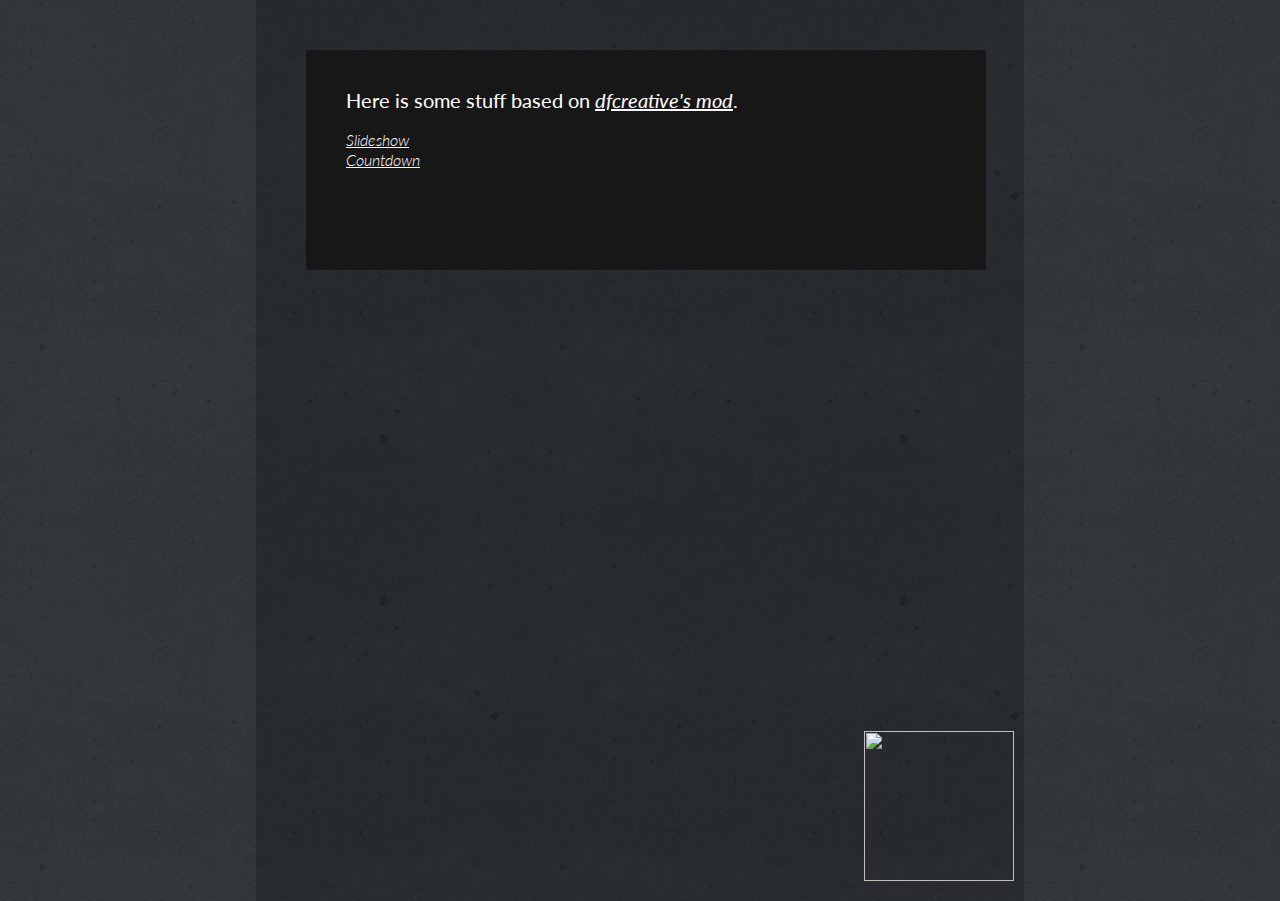
==== index.html @ edd29836 "Add link to index page and fix wrapper style" ====
<!doctype html>
<meta charset="utf-8">
 <script type="text/javascript" src="https://ajax.googleapis.com/ajax/libs/jquery/1.7.1/jquery.min.js"></script>
<title>Hello</title>
<link rel="stylesheet" type="text/css" href="style/globalStyle.css">
<link rel="stylesheet" type="text/css" href="style/sliderStyle.css">
<body>
	<div class="wrapper">
		<div class="index-description description">
			<iframe class="github-btn" src="http://ghbtns.com/github-btn.html?user=cakeinpanic&repo=modBasedStuff&type=watch" allowtransparency="true" frameborder="0" scrolling="0" width="62" height="20"></iframe>
  			<span>Here is some stuff based on <a href="https://github.com/dfcreative/mod/">dfcreative's mod</a>.</span> <br><a href="slider.html">Slideshow</a>
  			<br>
  			<a href="countdown.html">Countdown</a>
  		</div>
  		<img class="index-img" src="http://24.media.tumblr.com/tumblr_mdywf7fB651rgpyeqo1_500.gif" >

	</div>
</body>
---- style/globalStyle.css ----
@import url(http://fonts.googleapis.com/css?family=Lato:300,400,300italic,400italic);

html, body
{
	height:100%;
}

body{
	background: url("concrete_wall.png");
	margin:0;
	min-height: 100%;

}
.github-btn{
	float: right;
}

.wrapper
{
	position:relative;
	margin: 0 auto;
	min-height: 100%;
	max-width:60%;
	padding-top: 1px;
	background: rgba(0,0,0,.2);

}
.counter-wrapper{
	padding-top:40px;
}

.description{
	font-family: 'Lato', serif;
	font-weight: 300;
	font-size:16px;
	line-height:20px;
	color: white;
	width:600px;
	padding:11px;
	margin:0 auto;
	background-color: rgb(24, 23, 23);
}
.index-description
{
	position:absolute;
	top:50px;
	padding: 40px 40px 100px;
	left:50px;
	right: 50px;


}
.countdown-descripton{
	margin-top:50px;
}
.description a{
	color: white;
	font-style: italic;
}
.description span{
	font-weight: 400;
	display:block;
	font-size:20px;
}
.index-img
{
	width:150px;
	height:150px;
	position:absolute;
	bottom:20px;
	right:10px;
}
---- style/sliderStyle.css ----
.slider
{
	width: 600px;
	height: 400px;
	position: relative;
	outline: 1px solid lightGrey;
	margin: 35px auto 6px;

	background-size: cover;
	background-position: center center;
	background-repeat: no-repeat;
}
.inside-pic
{
	width: inherit;
	height: inherit;
	position:absolute;
	background-size: cover;
	background-position: center center;
	background-repeat: no-repeat;

}
.global-preloader{
	position:absolute;
	background-color: red;
	opacity: .3;
	height: 7px;

	bottom:0;
	left:0;
	width: 100%;
}

.preloader{
	background-color: blue;
	height: 7px;
	position:absolute;
	bottom:0;
	left:0;
}
.last-slide-btn{
	position: relative;
	width:600px;
	margin:0 auto;
	text-align: right;
	font-family: 'Lato' serif;
	letter-spacing: 1px;
	font-weight: 300;
	font-style: italic;
	text-decoration: underline;
	font-size: 18px;
	color: rgb(230, 102, 17);
	margin-bottom:15px;
	cursor: pointer;
}
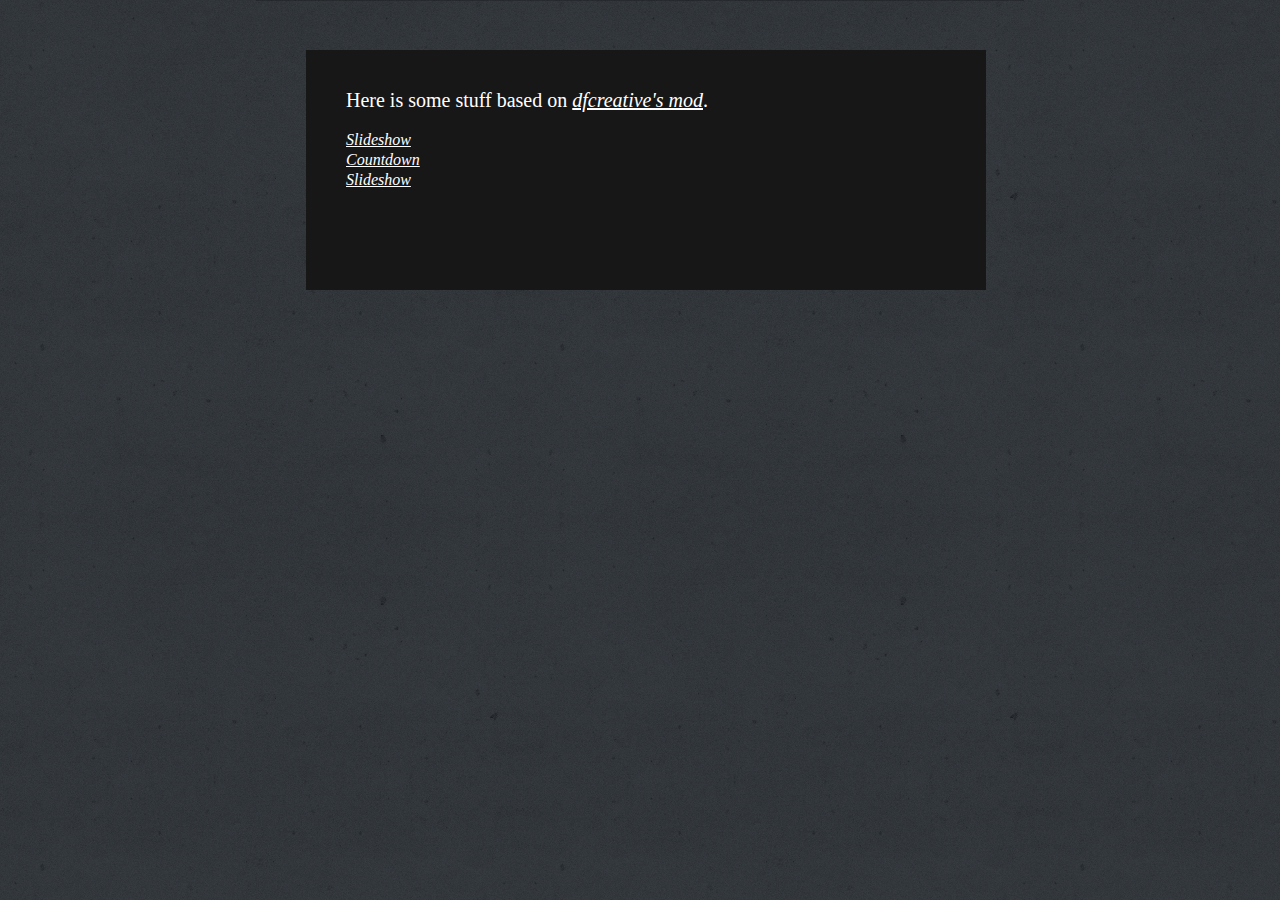
==== commit 1fd2fe02: "Prepare sideshow demo" ====
--- a/index.html
+++ b/index.html
@@ -3,7 +3,6 @@
  <script type="text/javascript" src="https://ajax.googleapis.com/ajax/libs/jquery/1.7.1/jquery.min.js"></script>
 <title>Hello</title>
 <link rel="stylesheet" type="text/css" href="style/globalStyle.css">
-<link rel="stylesheet" type="text/css" href="style/sliderStyle.css">
 <body>
 	<div class="wrapper">
 		<div class="index-description description">
@@ -11,6 +10,8 @@
   			<span>Here is some stuff based on <a href="https://github.com/dfcreative/mod/">dfcreative's mod</a>.</span> <br><a href="slider.html">Slideshow</a>
   			<br>
   			<a href="countdown.html">Countdown</a>
+  			<br>
+  			<a href="slideshow.html">Slideshow</a>
   		</div>
   		<img class="index-img" src="http://24.media.tumblr.com/tumblr_mdywf7fB651rgpyeqo1_500.gif" >
 
--- a/style/globalStyle.css
+++ b/style/globalStyle.css
@@ -1,4 +1,4 @@
-@import url(http://fonts.googleapis.com/css?family=Lato:300,400,300italic,400italic);
+//@import url(http://fonts.googleapis.com/css?family=Lato:300,400,300italic,400italic);
 
 html, body
 {
@@ -36,6 +36,7 @@
 	line-height:20px;
 	color: white;
 	width:600px;
+	max-width:100%;
 	padding:11px;
 	margin:0 auto;
 	background-color: rgb(24, 23, 23);
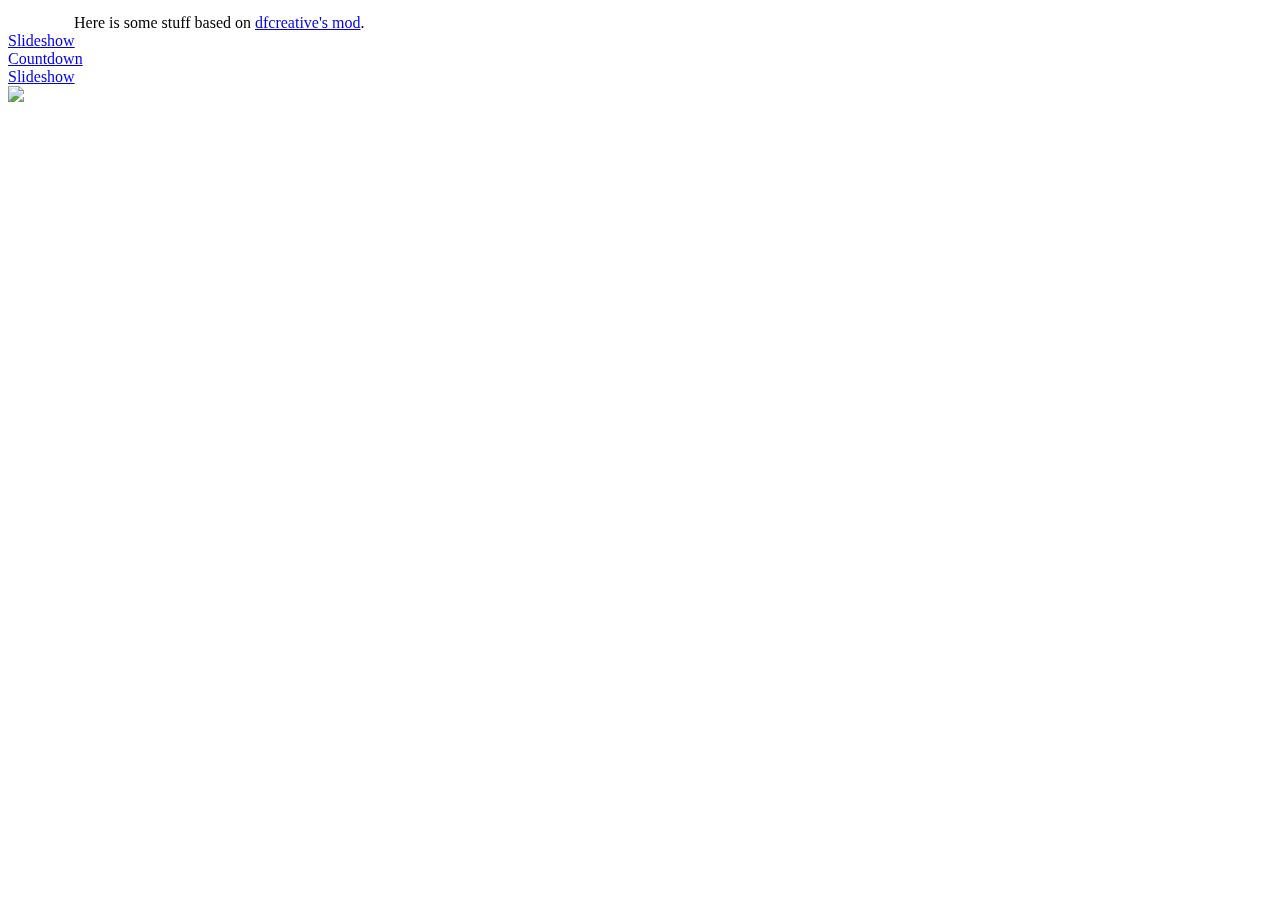
==== commit 5c361dc1: "Rename slider to image rotator" ====
--- a/index.html
+++ b/index.html
@@ -2,12 +2,12 @@
 <meta charset="utf-8">
  <script type="text/javascript" src="https://ajax.googleapis.com/ajax/libs/jquery/1.7.1/jquery.min.js"></script>
 <title>Hello</title>
-<link rel="stylesheet" type="text/css" href="style/globalStyle.css">
+<link rel="stylesheet" type="text/css" href="css/globalStyle.css">
 <body>
 	<div class="wrapper">
 		<div class="index-description description">
 			<iframe class="github-btn" src="http://ghbtns.com/github-btn.html?user=cakeinpanic&repo=modBasedStuff&type=watch" allowtransparency="true" frameborder="0" scrolling="0" width="62" height="20"></iframe>
-  			<span>Here is some stuff based on <a href="https://github.com/dfcreative/mod/">dfcreative's mod</a>.</span> <br><a href="slider.html">Slideshow</a>
+  			<span>Here is some stuff based on <a href="https://github.com/dfcreative/mod/">dfcreative's mod</a>.</span> <br><a href="image-rotator.html">Slideshow</a>
   			<br>
   			<a href="countdown.html">Countdown</a>
   			<br>
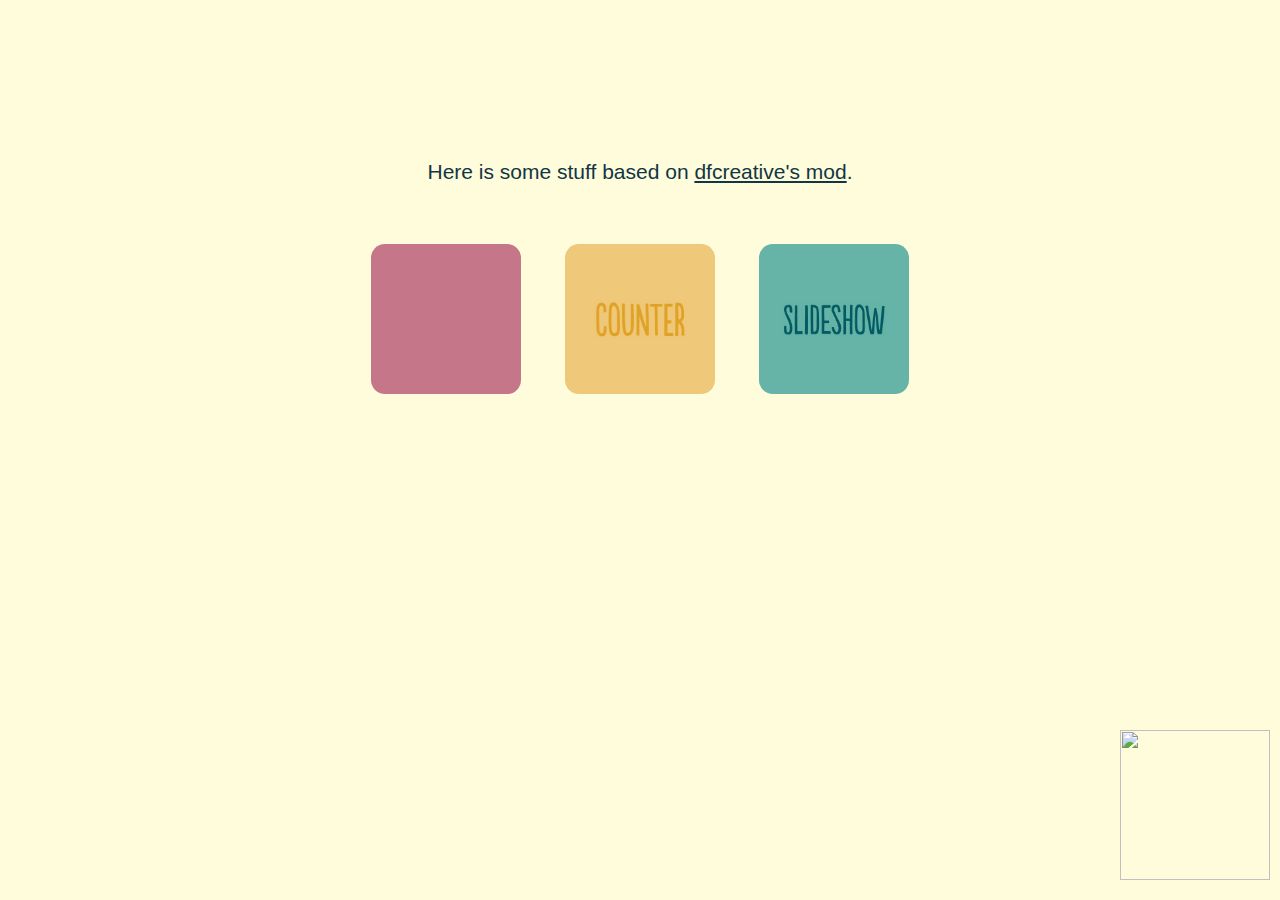
==== commit 4ee445bb: "Restyle index page" ====
--- a/index.html
+++ b/index.html
@@ -5,15 +5,18 @@
 <link rel="stylesheet" type="text/css" href="css/globalStyle.css">
 <body>
 	<div class="wrapper">
-		<div class="index-description description">
-			<iframe class="github-btn" src="http://ghbtns.com/github-btn.html?user=cakeinpanic&repo=modBasedStuff&type=watch" allowtransparency="true" frameborder="0" scrolling="0" width="62" height="20"></iframe>
-  			<span>Here is some stuff based on <a href="https://github.com/dfcreative/mod/">dfcreative's mod</a>.</span> <br><a href="image-rotator.html">Slideshow</a>
-  			<br>
-  			<a href="countdown.html">Countdown</a>
-  			<br>
-  			<a href="slideshow.html">Slideshow</a>
-  		</div>
-  		<img class="index-img" src="http://24.media.tumblr.com/tumblr_mdywf7fB651rgpyeqo1_500.gif" >
-
+    <div class="description">
+        Here is some stuff based on <a href="https://github.com/dfcreative/mod/">dfcreative's mod</a>.   <iframe class="github-btn" src="http://ghbtns.com/github-btn.html?user=cakeinpanic&repo=modBasedStuff&type=watch" allowtransparency="true" frameborder="0" scrolling="0" width="62" height="20"></iframe>
+      </div>
+     
+    <div class="box rotator"><a href="image-rotator.html" title="Image-rotator"></a></div>
+        
+        <div class="box counter"><a href="countdown.html"></a></div>
+        
+        <div class="box slideshow"><a href="slideshow.html"></a></div>
+      
+		
+    
+      <img class="index-img" src="http://24.media.tumblr.com/tumblr_mdywf7fB651rgpyeqo1_500.gif" >
 	</div>
 </body>
--- a/css/globalStyle.css
+++ b/css/globalStyle.css
@@ -0,0 +1,111 @@
+//@import url(http://fonts.googleapis.com/css?family=Lato:300,400,300italic,400italic);
+@import url(http://fonts.googleapis.com/css?family=PT+Sans+Narrow&subset=latin,cyrillic-ext);
+html, body
+{
+	height:100%;
+}
+
+body{
+	//background: url("../assets/concrete_wall.png");
+	background: #FFFCDC;
+	margin:0;
+	min-height: 100%;
+	text-align: center;
+
+	font-family: 'PT Sans Narrow', sans-serif;
+}
+.github-btn{
+	display: inline-block;
+	vertical-align: middle;
+	margin-left: 10px;
+}
+
+.wrapper
+{
+	
+	text-align: center;
+	margin: 150px auto;
+	min-height: 100%;
+	padding-top: 1px;
+	display: inline-block;
+
+}
+.counter-wrapper{
+	padding-top:40px;
+}
+
+.description{
+	font-weight: 300;
+	
+	line-height:20px;
+	padding:11px;
+	margin:0 auto;
+	color: #113645;
+	margin-bottom: 30px;
+	display:block;
+	font-size:21px;
+	//background: rgba(17,54,69,.4);//#113645;
+	border-radius: 10px;
+	width:470px;
+}
+
+.description a{
+	//color: white;
+	color: #113645;
+}
+.description span{
+	font-weight: 400;
+	display:block;
+	font-size:20px;
+}
+.index-img
+{
+	width:150px;
+	height:150px;
+	position:absolute;
+	bottom:20px;
+	right:10px;
+}
+
+.box{
+	width:150px;
+	height: 150px;
+	border-radius: 14px;
+	display: inline-block;
+	background-color: blue;
+	vertical-align: middle;
+	text-align: center;
+	line-height: 150px;
+	position: relative;
+	font-size: 25px;
+	background-position: center;
+	background-repeat: no-repeat;
+}
+.box+.box{
+	margin-left: 40px;;
+}
+.box a{
+	position: absolute;
+	top:0;
+	bottom:0;
+	right:0;
+	left: 0;
+
+}
+
+.box.rotator{
+	background-color: #C57688;
+	background-image: url('../assets/rotator/rotator_title.png');
+	background-size: contain;
+
+}
+.box.slideshow{
+	background-color: #66B3A7;
+	background-image: url('../assets/slideshow/slideshow_title.png');
+	background-size:70%;
+}
+.box.counter{
+	background-color: #EFC879;
+	background-image: url('../assets/counter/counter_title.png');
+	background-size: 62%;
+}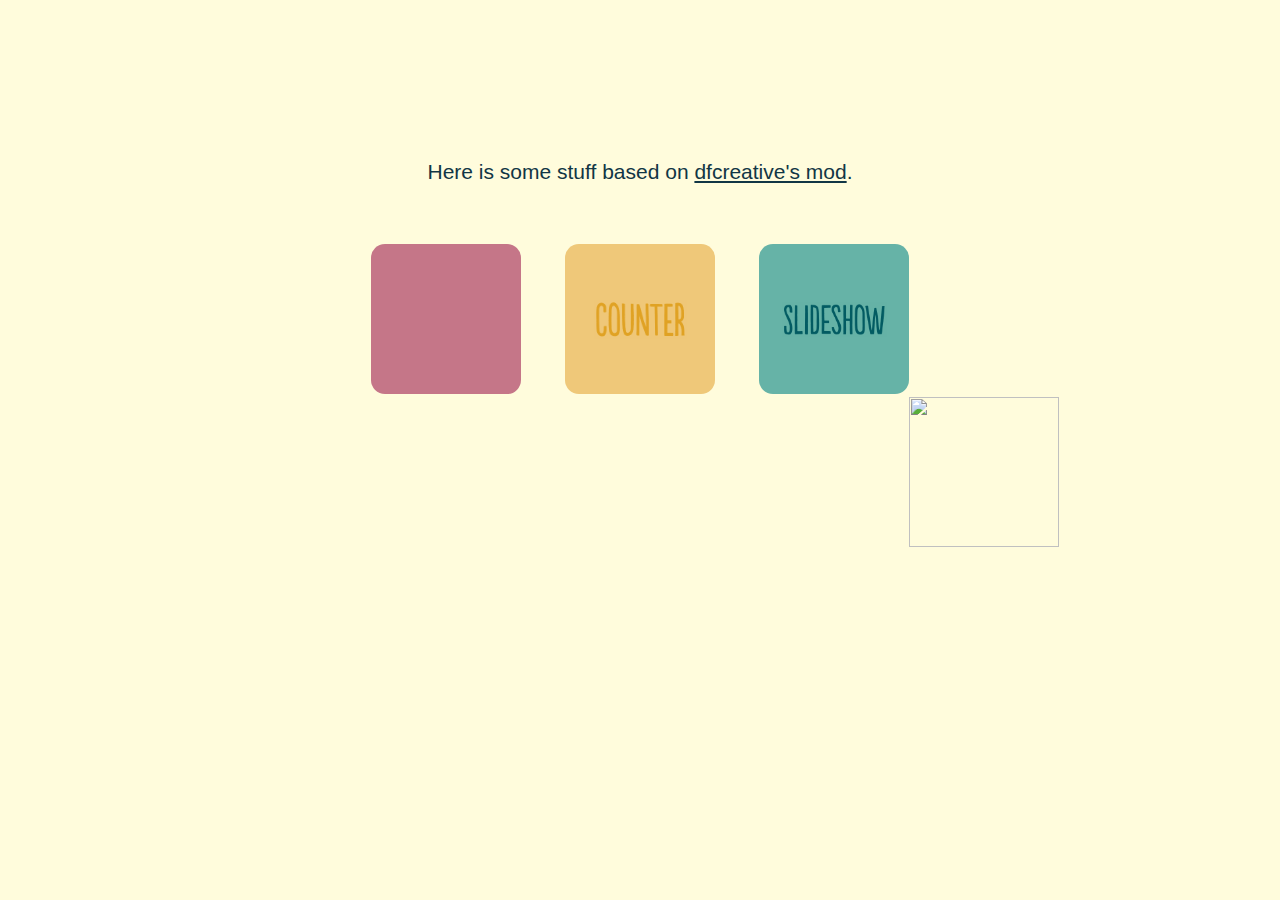
==== commit b3658541: "Move index-image" ====
--- a/index.html
+++ b/index.html
@@ -15,8 +15,6 @@
         
         <div class="box slideshow"><a href="slideshow.html"></a></div>
       
-		
-    
       <img class="index-img" src="http://24.media.tumblr.com/tumblr_mdywf7fB651rgpyeqo1_500.gif" >
 	</div>
 </body>
--- a/css/globalStyle.css
+++ b/css/globalStyle.css
@@ -6,12 +6,10 @@
 }
 
 body{
-	//background: url("../assets/concrete_wall.png");
 	background: #FFFCDC;
 	margin:0;
 	min-height: 100%;
 	text-align: center;
-
 	font-family: 'PT Sans Narrow', sans-serif;
 }
 .github-btn{
@@ -26,17 +24,16 @@
 	text-align: center;
 	margin: 150px auto;
 	min-height: 100%;
+	width:650px;
 	padding-top: 1px;
 	display: inline-block;
-
+	position: relative;
 }
 .counter-wrapper{
 	padding-top:40px;
 }
 
 .description{
-	font-weight: 300;
-	
 	line-height:20px;
 	padding:11px;
 	margin:0 auto;
@@ -44,7 +41,6 @@
 	margin-bottom: 30px;
 	display:block;
 	font-size:21px;
-	//background: rgba(17,54,69,.4);//#113645;
 	border-radius: 10px;
 	width:470px;
 }
@@ -63,8 +59,8 @@
 	width:150px;
 	height:150px;
 	position:absolute;
-	bottom:20px;
-	right:10px;
+	bottom: -153px;
+	//right: -10px;
 }
 
 .box{
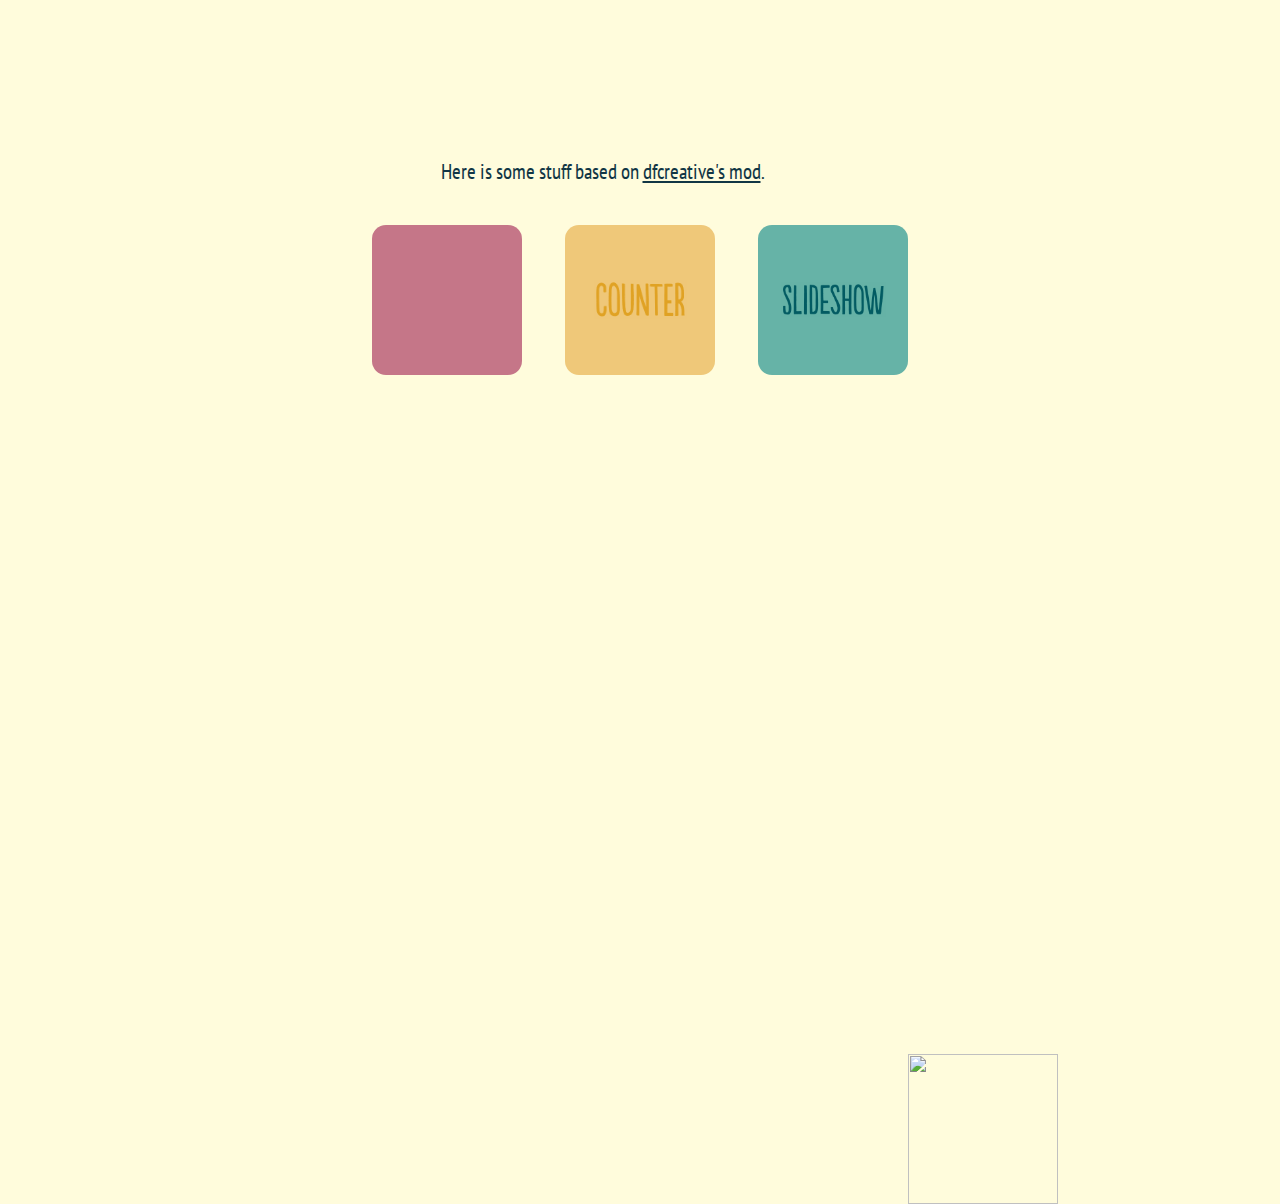
==== commit c59c61b7: "Refactor css files" ====
--- a/index.html
+++ b/index.html
@@ -1,20 +1,19 @@
 <!doctype html>
 <meta charset="utf-8">
  <script type="text/javascript" src="https://ajax.googleapis.com/ajax/libs/jquery/1.7.1/jquery.min.js"></script>
+ <link href="assets/favicon.ico" rel="shortcut icon" type="image/x-icon">
 <title>Hello</title>
 <link rel="stylesheet" type="text/css" href="css/globalStyle.css">
 <body>
-	<div class="wrapper">
-    <div class="description">
-        Here is some stuff based on <a href="https://github.com/dfcreative/mod/">dfcreative's mod</a>.   <iframe class="github-btn" src="http://ghbtns.com/github-btn.html?user=cakeinpanic&repo=modBasedStuff&type=watch" allowtransparency="true" frameborder="0" scrolling="0" width="62" height="20"></iframe>
-      </div>
+	<div class="index-wrapper">
+		<div class="index-description">
+			Here is some stuff based on <a href="https://github.com/dfcreative/mod/">dfcreative's mod</a>.
+			<iframe class="index-github-btn" src="http://ghbtns.com/github-btn.html?user=cakeinpanic&repo=modBasedStuff&type=watch" allowtransparency="true" frameborder="0" scrolling="0" width="62" height="20"></iframe>
+     	</div>
      
-    <div class="box rotator"><a href="image-rotator.html" title="Image-rotator"></a></div>
-        
-        <div class="box counter"><a href="countdown.html"></a></div>
-        
-        <div class="box slideshow"><a href="slideshow.html"></a></div>
-      
-      <img class="index-img" src="http://24.media.tumblr.com/tumblr_mdywf7fB651rgpyeqo1_500.gif" >
+    	<div class="index-box rotator"><a href="image-rotator.html" title="Image-rotator"></a></div>
+    	<div class="index-box counter"><a href="counter.html"></a></div>
+    	<div class="index-box slideshow"><a href="slideshow.html"></a></div>
+		<img class="index-img" src="http://24.media.tumblr.com/tumblr_mdywf7fB651rgpyeqo1_500.gif" >
 	</div>
 </body>
--- a/css/globalStyle.css
+++ b/css/globalStyle.css
@@ -1,26 +1,100 @@
-//@import url(http://fonts.googleapis.com/css?family=Lato:300,400,300italic,400italic);
 @import url(http://fonts.googleapis.com/css?family=PT+Sans+Narrow&subset=latin,cyrillic-ext);
+@import url(http://fonts.googleapis.com/css?family=PT+Mono&subset=latin,latin-ext,cyrillic,cyrillic-ext);
+
 html, body
 {
 	height:100%;
+	font-family: 'PT Sans Narrow', sans-serif;
 }
-
+h1, h2, h3{
+	margin:4px 0 2px;
+}
+p{
+	margin:4px 0;
+}
 body{
 	background: #FFFCDC;
 	margin:0;
 	min-height: 100%;
 	text-align: center;
-	font-family: 'PT Sans Narrow', sans-serif;
+}
+/*-- all pages layout ---*/
+.page-title{
+	display: block;
+	margin: 0 auto;
+}
+.wrapper
+{
+	position:relative;
+	margin: 20px auto;
+	min-height: 100%;
+	max-width:70%;
+	min-width: 770px;
+
+}
+.description{
+	margin-top:20px;
+	display: block;
+	text-align: left;
+	width: 90%;
+	border-radius:6px;
+	margin: 20px auto;
+	padding: 15px 5%;
+	font-size:18px;
+	position: relative;
+}
+.side-block{
+	position: absolute;
+	text-align: right;
+	line-height: 14px;
+	top:10px;
+	right:10px;
+	padding-left:4px;
+	border-radius: 3px;
+	font-size: 14px;
+	width: 90px;
 }
 .github-btn{
+	width:50px;
+	margin-right: -3px;
+}
+code pre{
+	padding:5px;
+	padding-left:8px;
+	margin:0 auto;
+	border-radius: 4px;
+	background:  #F0F1DE;
+	font-size:15px;
+	margin: 6px 0;
+	width:95%;
+	overflow: hidden;
+	display: block;
+	text-align: left;
+	font-family: 'PT Mono' !important;
+}
+code pre span{
+	display: inline-block;
+
+}
+.code-attribute{
+	color: #437009;
+}
+.code-value{
+	color: #007491;
+}
+.code-tag{
+	color: rgb(213, 35, 35);
+}
+
+/*--- index page style --*/
+.index-github-btn{
 	display: inline-block;
 	vertical-align: middle;
 	margin-left: 10px;
 }
 
-.wrapper
+.index-wrapper
 {
-	
 	text-align: center;
 	margin: 150px auto;
 	min-height: 100%;
@@ -29,11 +103,8 @@
 	display: inline-block;
 	position: relative;
 }
-.counter-wrapper{
-	padding-top:40px;
-}
 
-.description{
+.index-description{
 	line-height:20px;
 	padding:11px;
 	margin:0 auto;
@@ -45,11 +116,10 @@
 	width:470px;
 }
 
-.description a{
-	//color: white;
+.index-description a{
 	color: #113645;
 }
-.description span{
+.index-description span{
 	font-weight: 400;
 	display:block;
 	font-size:20px;
@@ -60,10 +130,9 @@
 	height:150px;
 	position:absolute;
 	bottom: -153px;
-	//right: -10px;
 }
 
-.box{
+.index-box{
 	width:150px;
 	height: 150px;
 	border-radius: 14px;
@@ -77,30 +146,28 @@
 	background-position: center;
 	background-repeat: no-repeat;
 }
-.box+.box{
+.index-box+.index-box{
 	margin-left: 40px;;
 }
-.box a{
+.index-box a{
 	position: absolute;
 	top:0;
 	bottom:0;
 	right:0;
 	left: 0;
-
 }
-
-.box.rotator{
+.index-box.rotator{
 	background-color: #C57688;
 	background-image: url('../assets/rotator/rotator_title.png');
 	background-size: contain;
 
 }
-.box.slideshow{
+.index-box.slideshow{
 	background-color: #66B3A7;
 	background-image: url('../assets/slideshow/slideshow_title.png');
 	background-size:70%;
 }
-.box.counter{
+.index-box.counter{
 	background-color: #EFC879;
 	background-image: url('../assets/counter/counter_title.png');
 	background-size: 62%;
